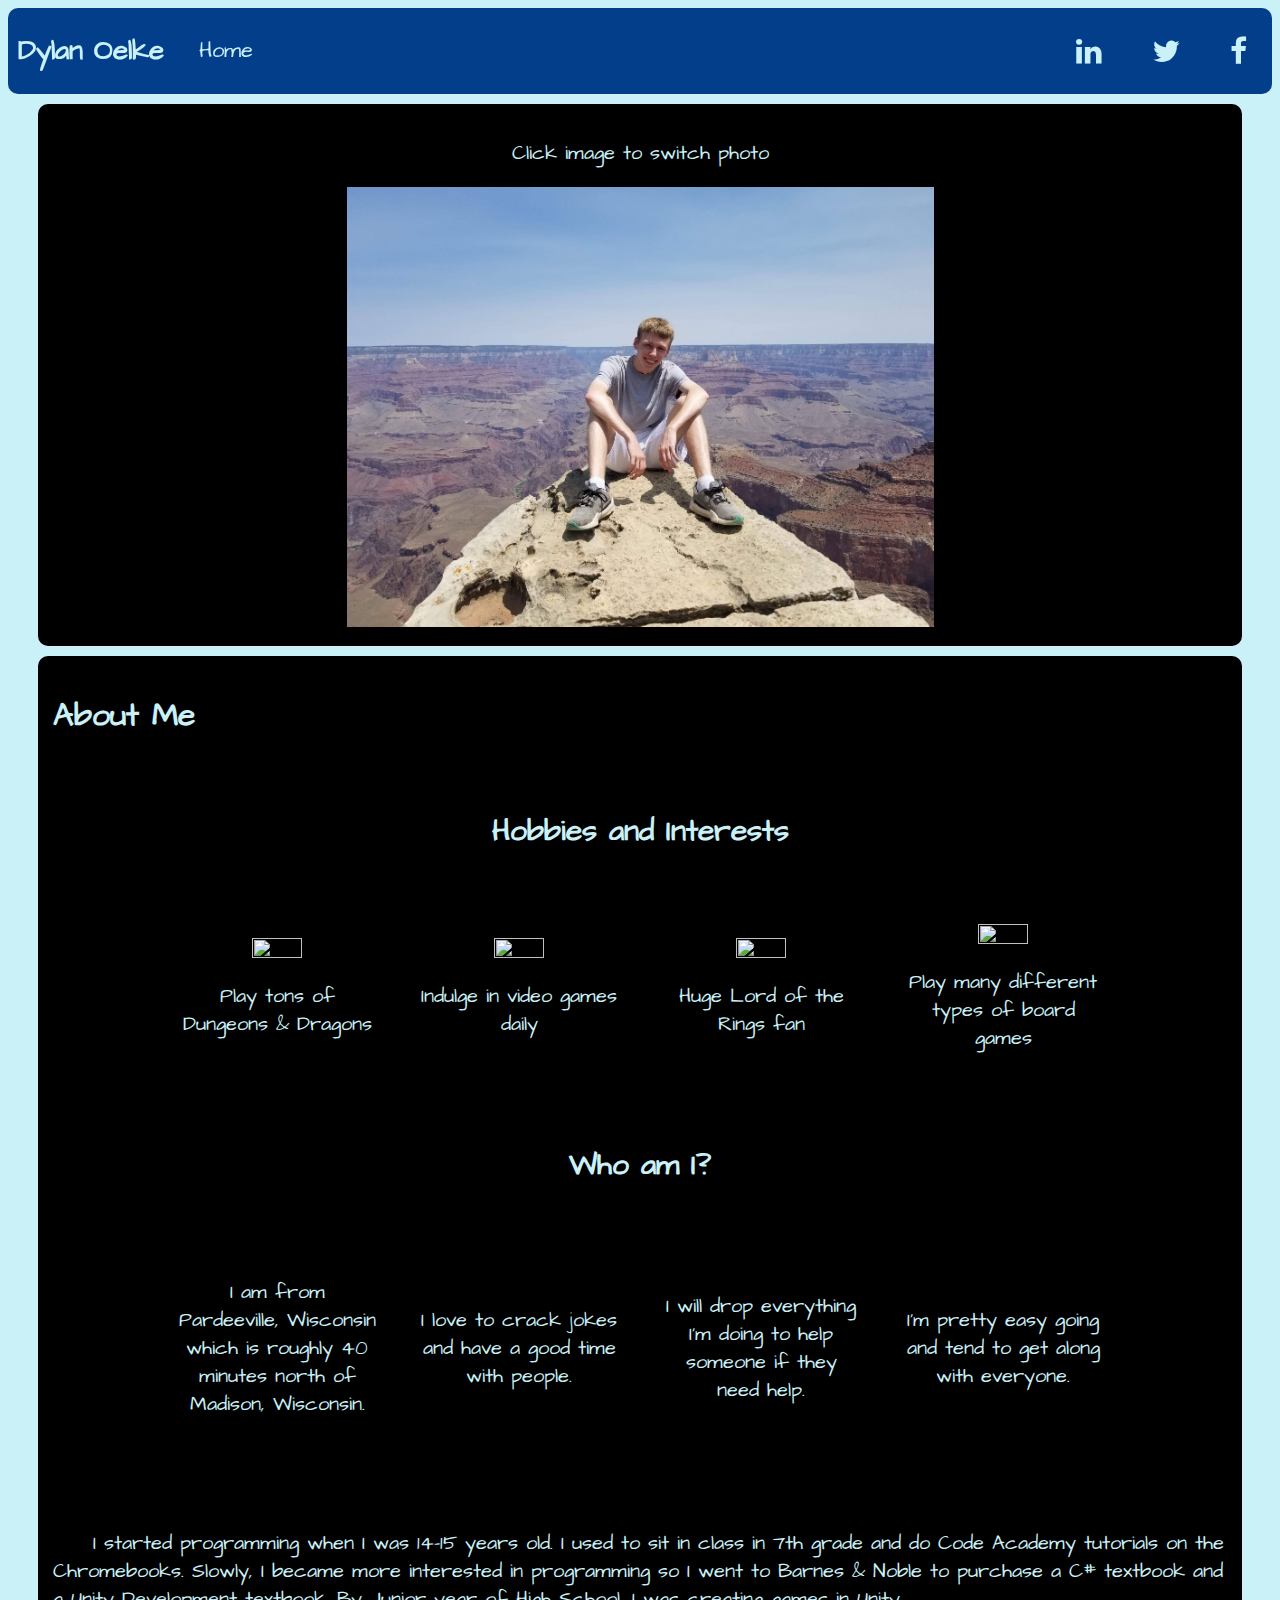
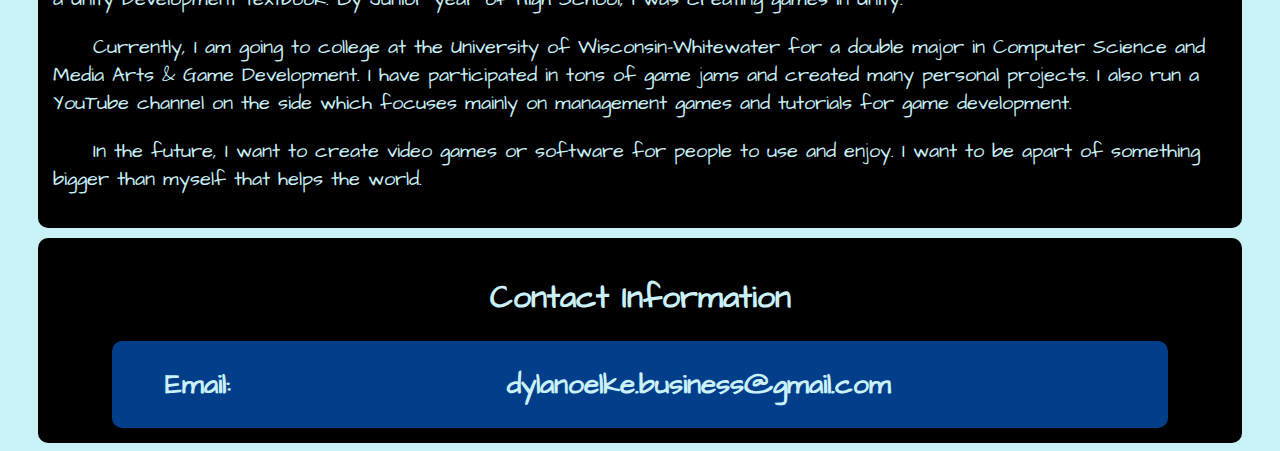
==== about.html @ 42e4e755 "Javascript to create basic image carousel" ====
<!DOCTYPE html>
  
<html>
  <head>
    <link rel="stylesheet" href="assets/css/style.css">
    <link rel="preconnect" href="https://fonts.googleapis.com">
  <link rel="preconnect" href="https://fonts.gstatic.com" crossorigin>
  <link href="https://fonts.googleapis.com/css2?family=Architects+Daughter&display=swap" rel="stylesheet">
    <!-- Add icon library -->
<link rel="stylesheet" href="https://cdnjs.cloudflare.com/ajax/libs/font-awesome/4.7.0/css/font-awesome.min.css">


    <title>Dylan Oelke</title>
  </head>
<body>

  <!--Menu Bar-->
  <div class="sticky">
    <ul class="rounded">
      <li><h2 style="float: left; padding-left: 10px; padding-right: 10px;">Dylan Oelke</h2></li>
      <li><a href="index.html">Home</a></li>
      <li class="socialMedia"><a href="https://www.facebook.com/dylan.oelke/" class="fa fa-facebook" target="_blank"></a></li>
      <li class="socialMedia"><a href="https://twitter.com/KntaStudios" class="fa fa-twitter" target="_blank"></a></li>
      <li class="socialMedia"><a href="https://www.linkedin.com/in/dylan-oelke-33b4531a9/" class="fa fa-linkedin" target="_blank"></a></li>
    </ul>
    
  </div>
  
<div id="home" class = "backDrop rounded" style="text-align: center;">
  <p >Click image to switch photo</p>
  <img onclick="changeImage()" style="color: white;" id="person" class="personalPhoto" src="assets/Imgs/dylan0.jpg">  
</div>

<script>
  var name = "dylan"
  var value = "0";

  function changeImage(){
    image = document.getElementById('person');
    value++;
    if(value > 4)
      value = 0;
    image.src = "assets/Imgs/" + name + value + ".jpg";
    
  }
</script>

<!--About Section-->
<div class = "backDrop rounded">
  <h1 >About Me</h1>
  <table class="center" >
    <th>Hobbies and Interests</th>
    <tr>
      <td>
        <img class="personalPhoto" src="assets/Imgs/dnd.png">  
        <p>Play tons of Dungeons & Dragons</p>
      </td>
      <td>
        <img class="personalPhoto" src="assets/Imgs/controller.png">  
        <p>Indulge in video games daily</p>
      </td>
      <td>
        <img class="personalPhoto" src="assets/Imgs/lotr.png">  
        <p>Huge Lord of the Rings fan</p>
      </td>
      <td>
        <img class="personalPhoto" src="assets/Imgs/dice.svg">  
        <p>Play many different types of board games</p>
      </td>
    </tr>
    <th>Who am I?</th>
    <tr>
      <td>
        <p>I am from Pardeeville, Wisconsin which is roughly 40 minutes north of Madison, Wisconsin.</p>
      </td>
      <td>
        <p>I love to crack jokes and have a good time with people.</p>
      </td>
      <td>
        <p>I will drop everything I'm doing to help someone if they need help.</p>
      </td>
      <td>
        <p>I'm pretty easy going and tend to get along with everyone.</p>
      </td>
    </tr>
  </table>
  <p class="indent">I started programming when I was 14-15 years old. I used to sit in class in 7th grade and do Code Academy tutorials on the Chromebooks. 
    Slowly, I became more interested in programming so I went to Barnes & Noble to purchase a C# textbook and a Unity Development textbook. By Junior year of High School, I was creating games in Unity.</p>
    <p class="indent">Currently, I am going to college at the University of Wisconsin-Whitewater for a double major in Computer Science and Media Arts & Game Development. I have participated in tons of game jams and created many personal
    projects. I also run a YouTube channel on the side which focuses mainly on management games and tutorials for game development.</p>
    <p class="indent">In the future, I want to create video games or software for people to use and enjoy. I want to be apart of something bigger than myself that helps the world. </p>
</div>

<!--Contact Information Section-->
<div class="backDrop rounded" id="contact">
  <h1 style="text-align: center;">Contact Information</h1>
  <div class="backDrop rounded" id="subBox">
    <h2 class="label">Email: </h2>
    <h2 style="text-align: center;"><a href="mailto:dylanoelke.business@gmail.com" style="text-decoration: none;">dylanoelke.business@gmail.com</a></h2>
  </div>
</div>

</body>

</html>
---- assets/css/style.css ----
@import url('https://fonts.googleapis.com/css2?family=Architects+Daughter&display=swap');
p, h1, h2, h3, h4, h5, a, th {
  color: #CAF0F8;
  font-family: 'Architects Daughter', cursive;
}
p{
  font-size: 20px;
}
html {
  scroll-behavior: smooth;
}
body{
  background-color: #caf0f8;
}
h2{
  font-size: 28px;
}
div.sticky {
  position: -webkit-sticky; /* Safari */
  position: sticky;
  top: 0;
  z-index: 1;
  }

tr td{
  width: 200px;
  text-align: center;
}

.programIcon{
  width: 60%;
  height: 60%;
}

ul {
  list-style-type: none;
  margin: 0;
  padding: 0px;
  background-color: #023e8aff;
  overflow: hidden;
  position: -webkit-sticky; /* Safari */
  position: sticky;
}
#subBox{
  background-color: #023e8aff;
  padding: 1px;
  margin-left: 5%;
  margin-right: 5%;
}

/* Change the link color on hover */
li a:hover {
  background-color: #0096c7ff;
  color: #CAF0F8;
}
li a{
  padding: 28px 25px;
  float: left;
  font-size: 21.5px;
  text-align: center;
  text-decoration: none;
  color: #CAF0F8;
}
.backDrop {
  background-color: #000000;
  word-wrap: break-word;
  padding: 15px;
  margin-left: 30px;
  margin-right: 30px;
  margin-top: 10px;
}

.rounded{
  border-radius: 10px;
}
.roundedExtreme{
  border-radius: 50px;
}
.center {
  margin-left: auto;
  margin-right: auto;
}
.grid-container {
  display: grid;
  border-color: white;
  border: 5px solid;
}

.flexBox{
  display: flex;
  flex-wrap: wrap;
  justify-content: center;
  align-items: center;
}
.grid-item {
  background-color: #023e8aff;
  border: 3px solid #caf0f8ff;
  padding: 0.3%;
  font-size: 30px;
  font-family: 'Architects Daughter', cursive;
  text-align: center;
  color: #caf0f8ff;
  animation: shrink 0.1s backwards linear;
}

.grid-space{
  margin: 1.5%;
  margin-bottom: 8%;
}
.grid-item:hover{
  box-shadow: #caf0f8ff 0em 0em 0.7em;
  animation: bounce 0.1s  forwards linear;
}

.socialMedia{
  float: right;
  font-size: 30px;
}
.label {
  float: left;
  padding-left: 5%;
}
.tooltip {
  position: relative;
  display: inline-block;
  text-decoration: none;
}

.tooltip .tooltiptext {
  font-family: 'Architects Daughter', cursive;
  width: 120px;
  text-decoration: none;
  background-color: #023e8aff;
  color: #caf0f8ff;
  border-color: #ade8f4ff;
  border: 1px solid;
  text-align: center;
  border-radius: 6px;
  padding: 5px 0;
  position: absolute;
  z-index: 1;
  bottom: 100%;
  left: 50%;
  margin-left: -60px;
  opacity: 0;
  transition: opacity 0.4s;
  animation: fall 0.4s forwards linear;
}

.tooltip:hover .tooltiptext {
  visibility: visible;
  opacity: 1;
  box-shadow: #caf0f8ff 0em 0em 0.7em;
  animation: rise 0.4s  forwards linear;
}

table {
  border-collapse: separate;
  border-spacing: 50px;
  *border-collapse: expression('separate', cellSpacing='10px');
}

td {
  min-height: 100px;
  min-width: 100px;
  margin: 20px;
  display: inline-block;
}
th {
  font-size: 30px;
}
.dropDown {
  position: relative;
  display: inline-block;
  text-decoration: none;
}
.dropDown .dropDowntext{
  width: 100%;
  text-decoration: none;
  background-color: black;
  color: #caf0f8ff;
  border-color: #ade8f4ff;
  border: 1px solid;
  text-align: center;
  border-radius: 6px;
  padding: 5px 0;
  position: absolute;
  z-index: 0;
  left: 18.5%;
  margin-left: -60px;

}
.personalPhoto{
  width: 50%;
  height: 50%;
}
ul.centeredList{
  text-align: center;
  background-color: black;
  color: #caf0f8ff;
}
@keyframes rise{
  0% {transform: translateY(0);}
    100% {transform: translateY(-15px);}
  }
@keyframes fall {
  0% {transform: translateY(-15px);}
  100% {transform: translateY(15px);}
}
@keyframes bounce {
  0% {transform: scale(100%);}
  100% {transform: scale(103%);}
} 
@keyframes shrink {
  0% {transform: scale(103%);}
  100% {transform: scale(100%);}
}
.indent{
  text-indent: 40px;
}

.slider {
  width: 700px;
  margin: 0 auto 20px;
  text-align: center;
}

.slider .photos {
  position: relative;
  height: 433px;
}

.slider .photos img {
  width: 100%;
  position: absolute;
  left: 0;
  opacity: 0;
  transition: opacity 1s;
}

.slider .photos img.shown {
  opacity: 1;
}

.prev:before, .next:before {
color: #fff;
font-size: 100px;
position: absolute;
top: 35%;
cursor: pointer;
}

.prev:before {
content: '<';
left: 0;
}

.next:before {
content: '>';
right: 0;
}
/*
 CSS HEX 
--navy-blue: #03045eff;
--dark-cornflower-blue: #023e8aff;
--star-command-blue: #0077b6ff;
--blue-green: #0096c7ff;
--cerulean-crayola: #00b4d8ff;
--sky-blue-crayola: #48cae4ff;
--sky-blue-crayola-2: #90e0efff;
--blizzard-blue: #ade8f4ff;
--powder-blue: #caf0f8ff;
*/
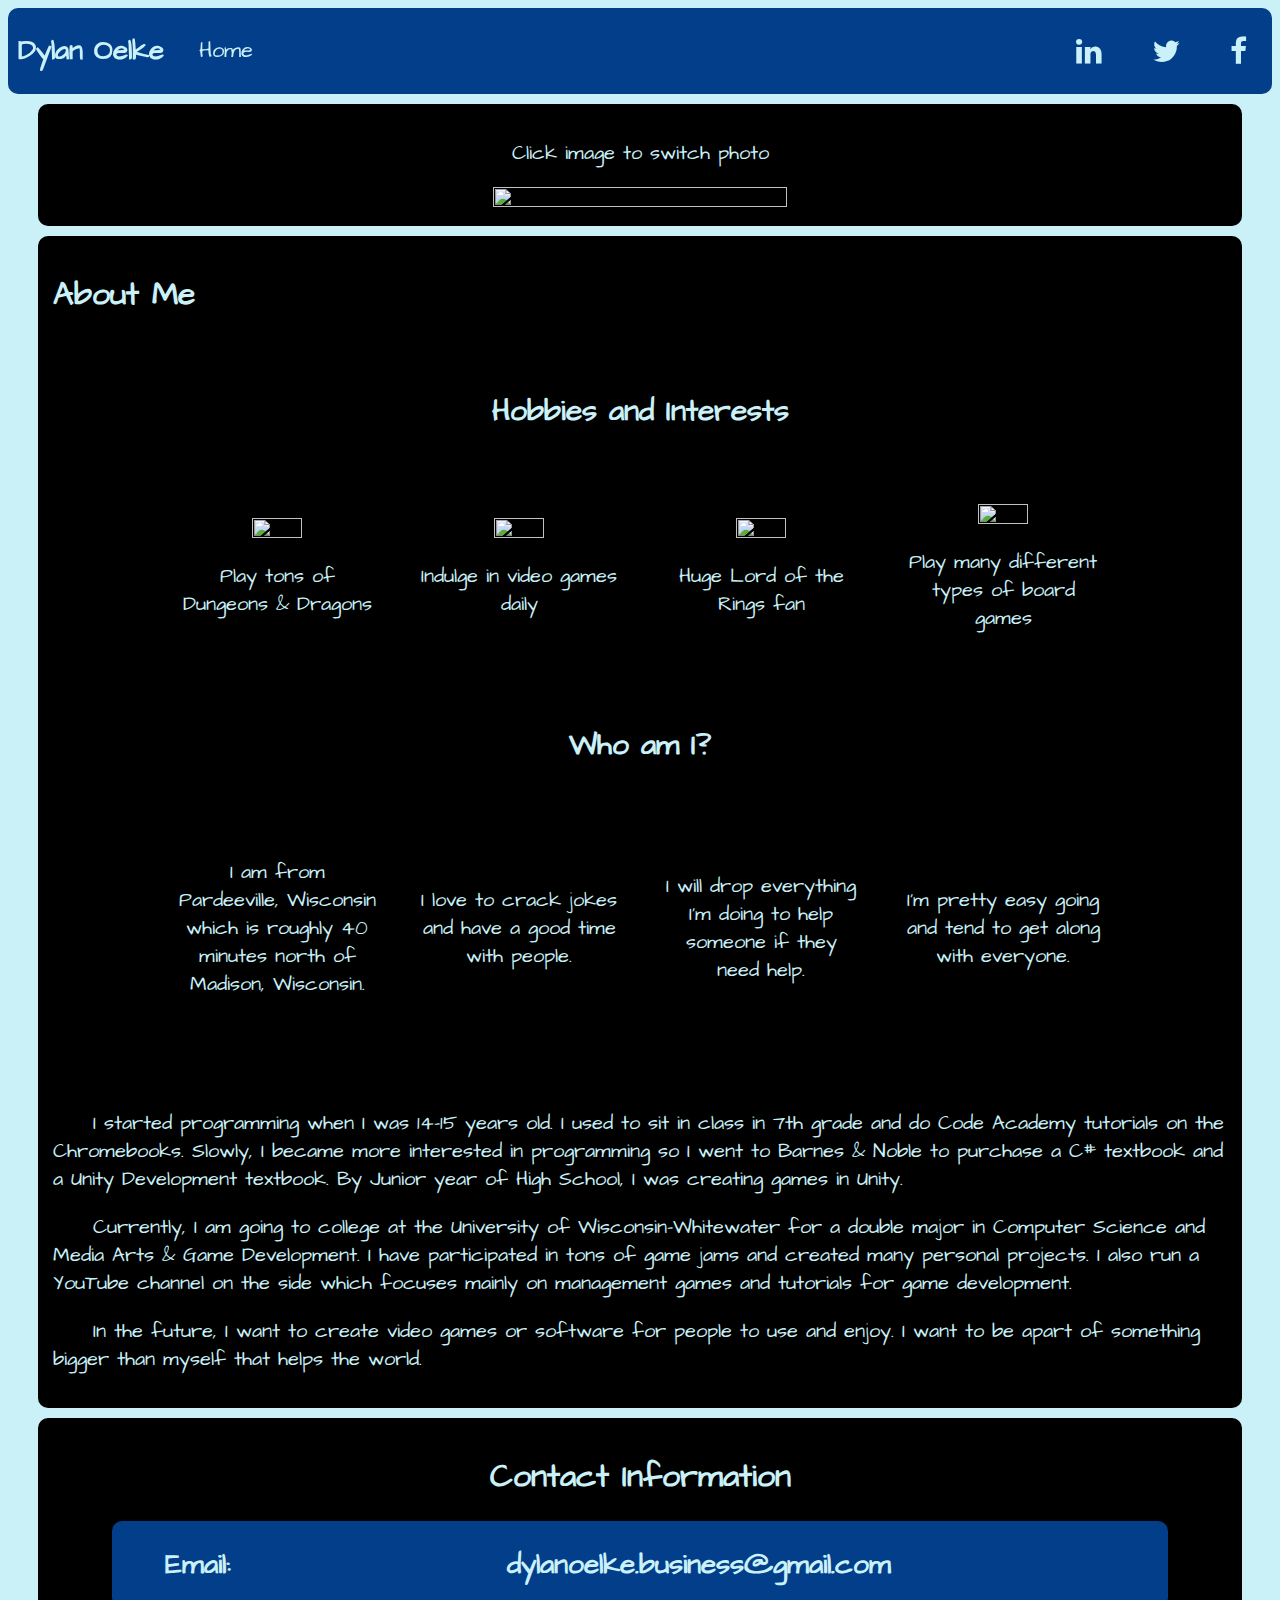
==== commit f4855546: "Update again" ====
--- a/about.html
+++ b/about.html
@@ -28,20 +28,17 @@
   
 <div id="home" class = "backDrop rounded" style="text-align: center;">
   <p >Click image to switch photo</p>
-  <img onclick="changeImage()" style="color: white;" id="person" class="personalPhoto" src="assets/Imgs/dylan0.jpg">  
+  <img onclick="changeImage()" style="color: white;" id="person" class="personalPhoto" src="assets/Imgs/dylan0.JPG">  
 </div>
 
 <script>
-  var name = "dylan"
   var value = "0";
-
   function changeImage(){
     image = document.getElementById('person');
     value++;
     if(value > 4)
       value = 0;
-    image.src = "assets/Imgs/" + name + value + ".jpg";
-    
+    image.src = "assets/Imgs/dylan" + value + ".JPG";
   }
 </script>
 
